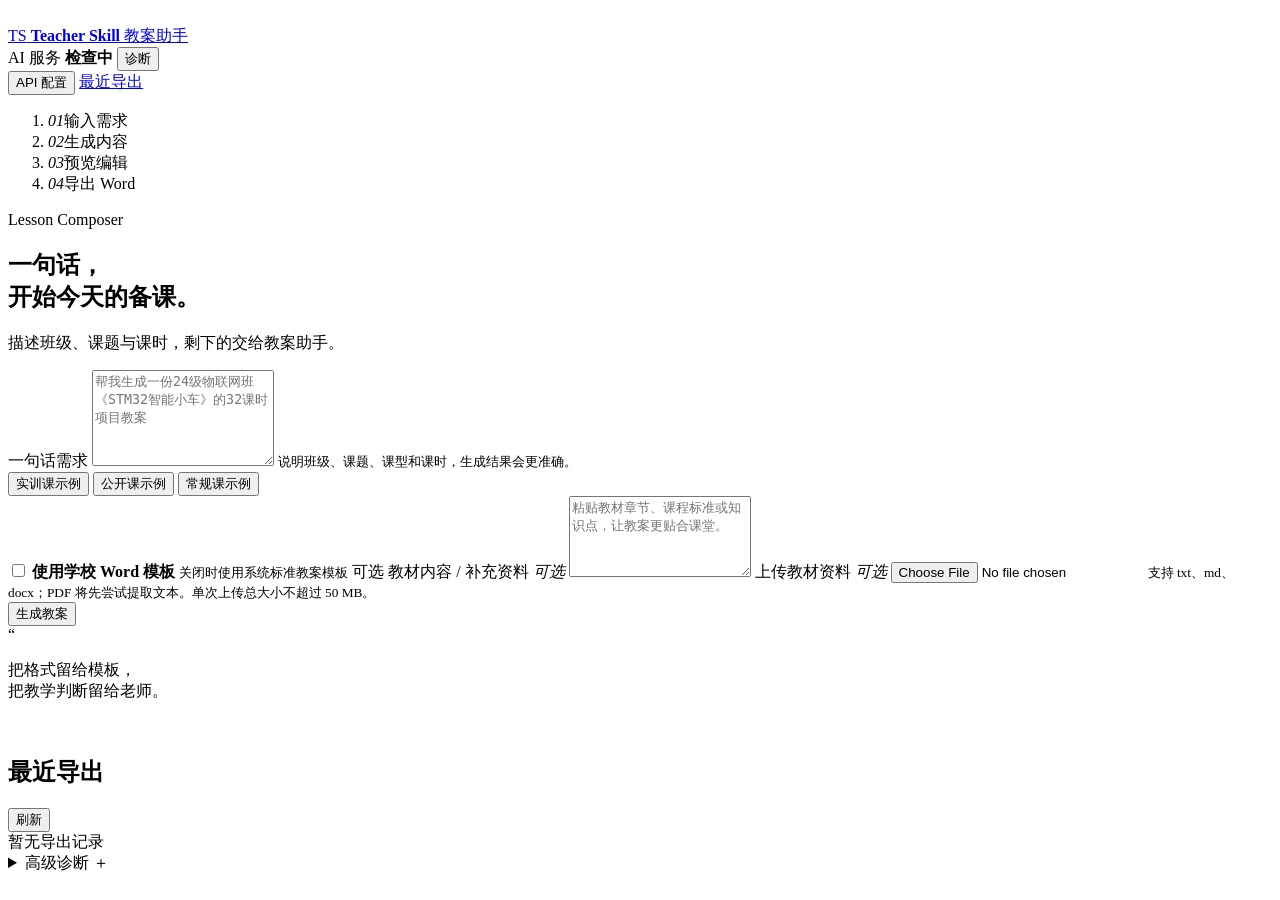
==== web/index.html @ c95c69fe "v34: guard local web requests and uploads" ====
<!doctype html>
<html lang="zh-CN">
  <head>
    <meta charset="utf-8" />
    <meta name="viewport" content="width=device-width, initial-scale=1" />
    <meta
      name="description"
      content="Teacher Skill 教案助手：一句话生成教案，支持学校 Word 模板填写、在线编辑与导出。"
    />
    <title>Teacher Skill 教案助手</title>
    <link rel="icon" href="data:," />
    <link rel="stylesheet" href="/static/app.css?v=20260608-editorial-studio" />
  </head>
  <body>
    <img class="paper-mark paper-mark-coral" src="/static/paper-coral.png" alt="" aria-hidden="true" />
    <img class="paper-mark paper-mark-sage" src="/static/paper-sage.png" alt="" aria-hidden="true" />

    <div class="app-shell">
      <header class="topbar">
        <a class="brand" href="/" aria-label="Teacher Skill 教案助手首页">
          <span class="brand-mark" aria-hidden="true">TS</span>
          <span class="brand-copy">
            <strong>Teacher Skill</strong>
            <span>教案助手</span>
          </span>
        </a>

        <div class="topbar-actions">
          <div class="ai-status" id="ai-status" aria-live="polite">
            <span class="status-dot" aria-hidden="true"></span>
            <span>AI 服务</span>
            <strong id="ai-status-text">检查中</strong>
            <button type="button" id="check-ai-button">诊断</button>
          </div>
          <button type="button" class="api-config-button" id="api-config-button">API 配置</button>
          <a class="history-jump" href="#recent-panel">最近导出</a>
        </div>
      </header>

      <ol class="step-bar" aria-label="生成步骤">
        <li class="active" data-step="input"><em>01</em><span>输入需求</span></li>
        <li data-step="generate"><em>02</em><span>生成内容</span></li>
        <li data-step="preview"><em>03</em><span>预览编辑</span></li>
        <li data-step="export"><em>04</em><span>导出 Word</span></li>
      </ol>

      <main>
        <div class="composer-layout">
          <section class="main-card" aria-labelledby="main-title">
            <p class="eyebrow">Lesson Composer</p>
            <h1 id="main-title">一句话，<br class="mobile-title-break" />开始今天的备课。</h1>
            <p class="intro-copy">描述班级、课题与课时，剩下的交给教案助手。</p>

            <form id="lesson-form" class="prompt-form">
              <label class="field wide prompt-field">
                <span>一句话需求</span>
                <span class="prompt-input">
                  <textarea
                    id="agent-request"
                    name="agent_request"
                    rows="6"
                    required
                    placeholder="帮我生成一份24级物联网班《STM32智能小车》的32课时项目教案"
                  ></textarea>
                  <small>说明班级、课题、课型和课时，生成结果会更准确。</small>
                </span>
              </label>

              <div class="example-row" aria-label="示例需求">
                <button type="button" class="example-chip" data-example="training">实训课示例</button>
                <button type="button" class="example-chip" data-example="open">公开课示例</button>
                <button type="button" class="example-chip" data-example="regular">常规课示例</button>
              </div>

              <div class="supplement-fields" id="supplement-fields" hidden>
                <p>还差一点信息，请补齐后再生成。</p>
                <div class="field-grid">
                  <label class="field">
                    <span>学科</span>
                    <input name="subject" autocomplete="off" placeholder="如：物联网" />
                  </label>
                  <label class="field">
                    <span>班级/年级</span>
                    <input name="grade" autocomplete="off" placeholder="如：24级物联网班" />
                  </label>
                  <label class="field">
                    <span>课题</span>
                    <input name="title" autocomplete="off" placeholder="如：PCB板设计" />
                  </label>
                </div>
              </div>

              <label class="template-toggle">
                <input id="use-school-template" name="use_school_template" type="checkbox" />
                <span class="toggle-track" aria-hidden="true"></span>
                <span class="toggle-copy">
                  <strong>使用学校 Word 模板</strong>
                  <small>关闭时使用系统标准教案模板</small>
                </span>
                <span class="optional-tag">可选</span>
              </label>

              <label class="field wide template-upload" id="template-upload-wrap" hidden>
                <span>上传 .docx 模板</span>
                <input id="template-input" name="template" type="file" accept=".docx" />
                <small>系统会按模板字段写入内容，并尽量保持学校原格式；单次上传总大小不超过 50 MB。</small>
              </label>

              <details class="template-advanced" id="repeat-mode-wrap" hidden>
                <summary>模板高级设置</summary>
                <fieldset>
                  <legend>重复模板处理</legend>
                  <label>
                    <input type="radio" name="repeat_fill_mode" value="first_only" checked />
                    只填第一套
                  </label>
                  <label>
                    <input type="radio" name="repeat_fill_mode" value="all" />
                    填充全部重复表格
                  </label>
                </fieldset>
              </details>

              <label class="field wide material-field">
                <span>教材内容 / 补充资料 <i>可选</i></span>
                <textarea
                  id="material"
                  name="material"
                  rows="5"
                  placeholder="粘贴教材章节、课程标准或知识点，让教案更贴合课堂。"
                ></textarea>
              </label>

              <label class="field wide material-upload">
                <span>上传教材资料 <i>可选</i></span>
                <input id="material-file" name="material_file" type="file" accept=".txt,.md,.docx,.pdf" />
                <small>支持 txt、md、docx；PDF 将先尝试提取文本。单次上传总大小不超过 50 MB。</small>
              </label>

              <div class="form-actions">
                <button type="submit" class="primary-button" id="generate-button">生成教案</button>
              </div>
            </form>
          </section>

          <aside class="studio-sidebar" aria-label="备课辅助信息">
            <section class="studio-quote" aria-label="产品理念">
              <span aria-hidden="true">“</span>
              <p>把格式留给模板，<br />把教学判断留给老师。</p>
              <img src="/static/paper-sage-stroke.png" alt="" aria-hidden="true" />
            </section>

            <section class="recent-panel" id="recent-panel">
              <div class="mini-head">
                <h2>最近导出</h2>
                <button type="button" class="text-button" id="refresh-history-button">刷新</button>
              </div>
              <div class="history-list" id="history-list">暂无导出记录</div>
            </section>

            <details class="diagnostics-panel" id="diagnostics-panel">
              <summary>高级诊断 <span aria-hidden="true">＋</span></summary>
              <pre id="diagnostics-output">生成后会在这里显示模板字段、写入报告和自动检查摘要。</pre>
            </details>
          </aside>
        </div>

        <section class="preview-card" id="preview-card" hidden aria-labelledby="preview-title">
          <div class="section-head">
            <div>
              <p class="eyebrow">Preview & Edit</p>
              <h2 id="preview-title">确认字段内容</h2>
            </div>
            <div class="section-actions">
              <button type="button" class="secondary-button" id="remember-edit-button">记住这次修改</button>
              <button type="button" class="secondary-button" id="regenerate-button">重新生成</button>
              <button type="button" class="primary-button" id="export-button">导出 Word</button>
            </div>
          </div>

          <div class="status-line" id="status-line" aria-live="polite">等待输入需求</div>
          <article class="teacher-diagnostic-card" id="teacher-diagnostic-card" hidden>
            <h3>生成诊断</h3>
            <p id="teacher-diagnostic-summary"></p>
            <ul id="teacher-diagnostic-list"></ul>
          </article>
          <div class="scope-hint" id="scope-hint" hidden></div>
          <div class="method-warning" id="method-warning" hidden>
            <strong>教学方法的运用为空，请补充后再导出。</strong>
            <button type="button" id="derive-method-button">从主要教学内容提取教学方法</button>
          </div>
          <div class="preview-groups" id="preview-groups"></div>
        </section>

        <section class="delivery-card" id="delivery-card" hidden aria-labelledby="delivery-title">
          <p class="eyebrow">Delivery Ready</p>
          <h2 id="delivery-title">Word 已生成</h2>

          <div class="quality-panel" aria-label="教案质量判断">
            <div>
              <span>教案质量判断</span>
              <strong id="quality-judgment">可提交</strong>
            </div>
            <div>
              <span>评分</span>
              <strong id="quality-score">--/100</strong>
            </div>
            <div>
              <span>主要风险</span>
              <p id="quality-risk">无</p>
            </div>
            <div>
              <span>建议</span>
              <p id="quality-suggestion">已完成基础交付检查，可下载 Word 教案。</p>
            </div>
          </div>

          <h3>交付检查</h3>
          <ul class="delivery-checklist" id="delivery-checklist"></ul>
          <section class="template-write-health" id="template-write-health" hidden>
            <h3>模板写入体检</h3>
            <p id="template-repeat-summary"></p>
            <ul id="template-write-health-list"></ul>
            <p class="template-write-warning" id="template-write-warning" hidden>
              教学方法的运用未写入模板，请检查模板识别。
            </p>
          </section>
          <section class="word-quality-health" id="word-quality-health" hidden>
            <h3>Word 质量体检</h3>
            <p id="word-quality-summary"></p>
            <ul id="word-quality-health-list"></ul>
            <p class="word-quality-warning" id="word-quality-warning" hidden></p>
          </section>
          <div class="delivery-actions">
            <a class="primary-button" id="download-link" href="#" aria-disabled="true">下载 Word 教案</a>
            <button type="button" class="secondary-button" id="back-edit-button">返回编辑</button>
            <button type="button" class="secondary-button" id="restart-button">重新生成</button>
          </div>
        </section>
      </main>
    </div>

    <dialog class="model-config-dialog" id="model-config-dialog" aria-labelledby="model-config-title">
      <form method="dialog" class="model-config-card">
        <div class="model-config-head">
          <div>
            <p class="eyebrow">AI Connection</p>
            <h2 id="model-config-title">API 配置</h2>
            <p>配置只保存在本机，不会显示完整 API Key。</p>
          </div>
          <button type="submit" class="dialog-close" aria-label="关闭">×</button>
        </div>

        <label class="field">
          <span>Provider</span>
          <select id="model-provider">
            <option value="deepseek">DeepSeek</option>
          </select>
        </label>
        <label class="field">
          <span>Base URL</span>
          <input id="model-base-url" type="url" value="https://api.deepseek.com" autocomplete="off" />
        </label>
        <label class="field">
          <span>Model</span>
          <input id="model-name" type="text" value="deepseek-chat" autocomplete="off" />
        </label>
        <label class="field">
          <span>API Key</span>
          <span class="secret-input">
            <input id="model-api-key" type="password" autocomplete="new-password" placeholder="输入新的 API Key" />
            <button type="button" id="toggle-api-key-button">显示</button>
          </span>
          <small id="masked-api-key">尚未配置</small>
        </label>
        <p class="model-config-status" id="model-config-status" aria-live="polite"></p>
        <div class="model-config-actions">
          <button type="button" class="secondary-button" id="test-model-button">测试连接</button>
          <button type="button" class="secondary-button danger-button" id="clear-model-button">清除配置</button>
          <button type="button" class="primary-button" id="save-model-button">保存配置</button>
        </div>
      </form>
    </dialog>

    <div class="toast" id="toast" role="status" aria-live="polite" hidden></div>
    <script src="/static/app.js?v=20260608-editorial-studio"></script>
  </body>
</html>
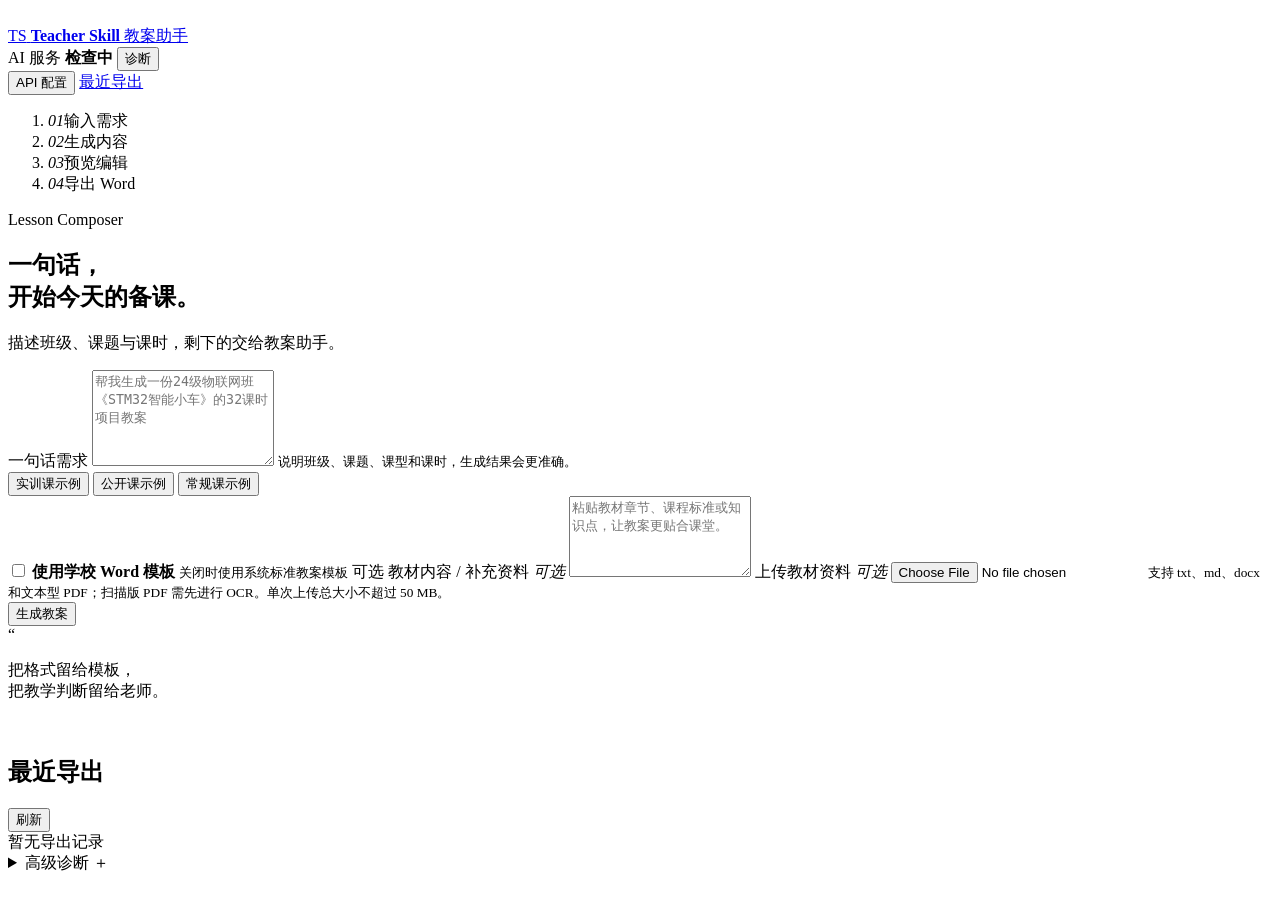
==== commit 0930b5d2: "v42: extract text from uploaded pdf materials" ====
--- a/web/index.html
+++ b/web/index.html
@@ -134,7 +134,7 @@
               <label class="field wide material-upload">
                 <span>上传教材资料 <i>可选</i></span>
                 <input id="material-file" name="material_file" type="file" accept=".txt,.md,.docx,.pdf" />
-                <small>支持 txt、md、docx；PDF 将先尝试提取文本。单次上传总大小不超过 50 MB。</small>
+                <small>支持 txt、md、docx 和文本型 PDF；扫描版 PDF 需先进行 OCR。单次上传总大小不超过 50 MB。</small>
               </label>
 
               <div class="form-actions">
